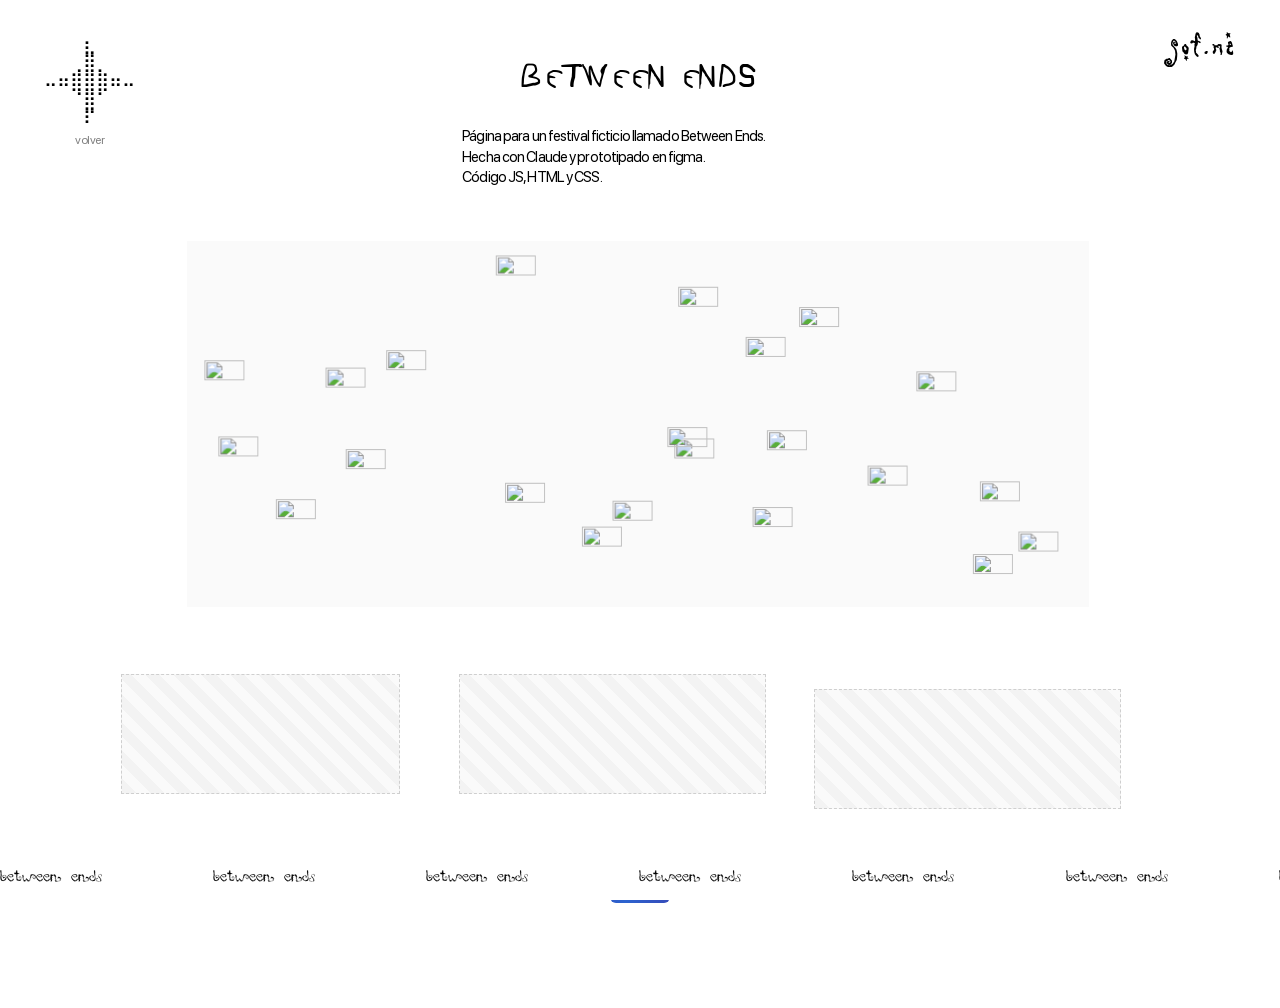
==== between-ends.html @ c3201888 "Add files via upload" ====
<!doctype html>
<html lang="es">
<head>
  <meta charset="utf-8">
  <meta name="viewport" content="width=device-width, initial-scale=1">
  <title>between ends — sof.me</title>
  <meta name="description" content="Between Ends: página para un festival ficticio, hecha con Claude y prototipada en Figma.">
  <link rel="preload" href="fonts/BlinkMacSystemFont.ttf" as="font" type="font/ttf" crossorigin>
  <link rel="icon" href="assets/espada-cursor.png" type="image/png">
  <link rel="stylesheet" href="styles.css">
</head>
<body>
  <div class="sword" aria-hidden="true"><img src="assets/espada.png" alt=""></div>

  <main>
      <!-- botón volver: estrella braille que se deshace en puntitos -->
      <a class="back-star" href="index.html" aria-label="Volver atrás"><pre class="back-star__art" aria-hidden="true">⠀⠀⠀⣆⠀⠀⠀
⠀⠀⢀⣿⡀⠀⠀
⠤⠶⣿⣿⣿⠶⠤
⠀⠀⠈⣿⠁⠀⠀
⠀⠀⠀⠏⠀⠀⠀</pre><span class="back-star__label">volver</span></a>
    <section class="page project be">
      <a class="home-link" href="index.html" aria-label="sof.me, volver al inicio">sof.me</a>

      <header class="project__head">
        <h1 class="project__title">BETWEEN ENDS</h1>
        <p class="project__desc">Página para un festival ficticio llamado Between Ends.<br>Hecha con Claude y prototipado en figma.<br>Código JS, HTML y CSS.</p>
      </header>

      <!-- portadas que rebotan (la misma animación de tu sitio between ends) -->
      <div class="be__covers" aria-label="Portadas de discos del line-up moviéndose">
        <img src="img/covers/img1.png" alt="" width="170" height="170" loading="lazy">
        <img src="img/covers/img2.png" alt="" width="170" height="170" loading="lazy">
        <img src="img/covers/img3.png" alt="" width="170" height="170" loading="lazy">
        <img src="img/covers/img4.png" alt="" width="170" height="170" loading="lazy">
        <img src="img/covers/img5.png" alt="" width="170" height="170" loading="lazy">
        <img src="img/covers/img6.png" alt="" width="170" height="170" loading="lazy">
        <img src="img/covers/img7.png" alt="" width="170" height="170" loading="lazy">
        <img src="img/covers/img8.png" alt="" width="170" height="170" loading="lazy">
        <img src="img/covers/img9.png" alt="" width="170" height="170" loading="lazy">
        <img src="img/covers/img10.png" alt="" width="170" height="170" loading="lazy">
        <img src="img/covers/img11.png" alt="" width="170" height="170" loading="lazy">
        <img src="img/covers/img12.png" alt="" width="170" height="170" loading="lazy">
        <img src="img/covers/img13.png" alt="" width="170" height="170" loading="lazy">
        <img src="img/covers/img14.png" alt="" width="170" height="170" loading="lazy">
        <img src="img/covers/img15.png" alt="" width="170" height="170" loading="lazy">
        <img src="img/covers/img16.png" alt="" width="170" height="170" loading="lazy">
        <img src="img/covers/img17.png" alt="" width="170" height="170" loading="lazy">
        <img src="img/covers/img18.png" alt="" width="170" height="170" loading="lazy">
        <img src="img/covers/img19.png" alt="" width="170" height="170" loading="lazy">
        <img src="img/covers/img20.png" alt="" width="170" height="170" loading="lazy">
        <img src="img/covers/img21.png" alt="" width="170" height="170" loading="lazy">
        <img src="img/covers/img22.png" alt="" width="170" height="170" loading="lazy">
      </div>

      <div class="be__screens">
        <figure class="be__home"><img src="img/be-home.png" alt="Home de Between Ends con collage de portadas"></figure>
        <figure class="be__lineup"><img src="img/be-lineup.png" alt="Line-up del 08 de noviembre por escenario"></figure>
        <figure class="be__playlist"><img src="img/be-playlist.png" alt="Playlist y footer del sitio Between Ends"></figure>
      </div>

      <a class="be__btn" href="https://sofi3matus.github.io/between-ends/" target="_blank" rel="noopener">VER MÁS</a>

      <div class="marquee" aria-hidden="true"><div class="marquee__track" data-text="between ends"></div></div>
    </section>
  </main>

  <script src="script.js"></script>
</body>
</html>
---- styles.css ----
/* =========================================================
   sof.me — concepto visual
   Desktop = frames de Figma de 1728px de ancho.
   Todas las medidas de desktop usan --u (1 px de Figma),
   así el diseño escala igual en cualquier pantalla grande.
   Tablet (≤1024px) y celular (≤640px) al final.
   ========================================================= */

/* ---------- tipografías (carpeta /fonts) ---------- */
@font-face { font-family: "Blink";       src: url("fonts/BlinkMacSystemFont.ttf") format("truetype"); font-display: swap; }
@font-face { font-family: "JRUG Punk";   src: url("fonts/JRUG%20PUNK.ttf") format("truetype");        font-display: swap; }
@font-face { font-family: "Poti";        src: url("fonts/poti.ttf") format("truetype");               font-display: swap; }
@font-face { font-family: "Mieszkanie";  src: url("fonts/mieszkanie9.otf") format("opentype");        font-display: swap; }
@font-face { font-family: "Proggy";      src: url("fonts/ProggyClean.ttf") format("truetype");        font-display: swap; }

:root {
  --bg: #ffffff;
  --ink: #000000;
  --grey: #c8c8c8;
  --grey-text: #9a9a9a;

  --sans: "Blink", -apple-system, BlinkMacSystemFont, "Helvetica Neue", Arial, sans-serif;
  --punk: "JRUG Punk", "Blink", sans-serif;     /* títulos de proyecto + "escucha mientras…" */
  --poti: "Poti", cursive;                      /* logo sof.me + "hablemos :)" */
  --mies: "Mieszkanie", cursive;                /* franjas animadas de cada proyecto */

  /* 1 px de Figma */
  --u: calc(min(100vw, 1728px) / 1728);
}

*, *::before, *::after { box-sizing: border-box; }

html { scroll-behavior: smooth; overflow-x: clip; }

body {
  margin: 0;
  background: var(--bg);
  color: var(--ink);
  font-family: var(--sans);
  font-size: max(13px, calc(18 * var(--u)));
  line-height: 1.35;
  letter-spacing: -0.045em;
  -webkit-font-smoothing: antialiased;
}

a { color: inherit; text-decoration: none; }
img, video { display: block; width: 100%; height: auto; }
figure { margin: 0; position: relative; }
p { margin: 0; }
p, figcaption, .project__desc { text-wrap: pretty; }   /* evita una palabra sola en la última línea */
figcaption { text-wrap: balance; }   /* textos cortos: líneas parejas, nunca una palabra sola */

.page {
  position: relative;
  max-width: 1728px;
  margin: 0 auto;
  overflow-x: clip;               /* "clip" no rompe el position: sticky de las franjas */
}

/* =========================================================
   CURSOR ESPADA
   ========================================================= */
@media (hover: hover) and (pointer: fine) {
  html, a, button { cursor: url("assets/espada-cursor.png") 4 4, auto; }
  html.has-sword, html.has-sword * { cursor: none !important; }
}
.sword {
  position: fixed; top: 0; left: 0;
  width: 0; height: 0;
  pointer-events: none;
  z-index: 9999;
  opacity: 0;
  transition: opacity .2s;
  will-change: transform;
}
html.has-sword .sword { opacity: 1; }
/* la hoja: imagen + un brillo metálico que la recorre (enmascarado con la misma espada) */
.sword__blade {
  position: absolute;
  width: 32px;
  left: -16px; bottom: 0;
  transform-origin: 50% 100%;     /* la punta está abajo al centro de la imagen */
  transform: rotate(135deg);
}
.sword__blade img {
  display: block;
  width: 100%; max-width: none;
  filter: drop-shadow(1px 2px 0 rgba(0, 0, 0, .14));
}
.sword__shine {
  position: absolute;
  inset: 0;
  width: 100%;
  filter: brightness(3.2) saturate(0);   /* la misma espada, casi blanca */
  clip-path: inset(100% 0 -15% 0);        /* sólo se ve una franja que recorre la hoja */
  opacity: 0;
  pointer-events: none;
}
/* sobre un link: la espada se agranda un poco y un destello recorre la hoja (punta → empuñadura) */
.sword.is-hover .sword__shine { opacity: .9; animation: sword-shine 1.4s cubic-bezier(.5, 0, .3, 1) infinite; }
@keyframes sword-shine {
  0%   { clip-path: inset(100% 0 -15% 0); }
  55%  { clip-path: inset(-15% 0 100% 0); }
  100% { clip-path: inset(-15% 0 100% 0); }
}

/* estela de puntitos braille que deja la espada */
.sword-trail {
  position: fixed;
  pointer-events: none;
  z-index: 9998;
  font-family: var(--sans);
  font-size: 11px;
  line-height: 1;
  color: var(--ink);
  animation: sword-trail .7s ease-out forwards;
}
@keyframes sword-trail {
  0%   { opacity: .55; transform: translate(-50%, -50%); }
  100% { opacity: 0;   transform: translate(-50%, calc(-50% + 10px)); }
}

.sparkle {
  position: fixed;
  pointer-events: none;
  z-index: 9998;
  line-height: 1;
  font-family: var(--sans);
  color: var(--ink);
  animation: sparkle .8s ease-out forwards;
}
@keyframes sparkle {
  0%   { opacity: 1; transform: translate(-50%, -50%) scale(1) rotate(0); }
  100% { opacity: 0; transform: translate(calc(-50% + var(--dx)), calc(-50% + var(--dy))) scale(.2) rotate(var(--rot)); }
}

/* =========================================================
   PIEZAS COMPARTIDAS
   ========================================================= */
.topbar {
  position: absolute;
  inset: 0 0 auto 0;
  z-index: 5;
  display: flex;
  justify-content: space-between;
  align-items: flex-start;
  padding: calc(40 * var(--u)) calc(58 * var(--u)) 0 calc(50 * var(--u));
}
.topbar__nav {
  display: flex;
  gap: calc(20 * var(--u));
  padding-top: calc(28 * var(--u));
  font-size: max(12px, calc(18 * var(--u)));
  letter-spacing: -0.06em;
}
.topbar__nav a { position: relative; }
.topbar__nav a::after {
  content: "";
  position: absolute; left: 0; right: 100%; bottom: -2px;
  height: 1px; background: currentColor;
  transition: right .3s ease;
}
.topbar__nav a { transition: color .2s; }
.topbar__nav a:hover { color: rgba(0, 0, 0, .5); }   /* #000000 50% del UI kit */
.topbar__nav a:hover::after { right: 0; }

.logo {
  padding: .18em .12em .28em .3em;   /* los adornos de poti salen de la caja: así no se cortan */
  margin: -.18em -.12em -.28em -.3em;
  font-family: var(--poti);
  font-size: max(34px, calc(66 * var(--u)));
  line-height: 1;
  letter-spacing: 0.08em;
  display: inline-block;
  transition: transform .35s cubic-bezier(.3, 1.8, .5, 1);
}
.logo { transition: transform .35s cubic-bezier(.3, 1.8, .5, 1), color .2s; }
.logo:hover { transform: rotate(-8deg) scale(1.08); color: rgba(0, 0, 0, .5); }

.signature {
  display: flex;
  align-items: center;
  justify-content: center;
  gap: calc(40 * var(--u));
  color: var(--grey-text);
  font-size: max(12px, calc(18 * var(--u)));
  white-space: nowrap;
}
.signature__logo {
  font-family: var(--poti);
  font-size: max(30px, calc(64 * var(--u)));
  color: var(--grey);
  letter-spacing: .08em;
  line-height: 1;
}
.star {
  display: inline-block;
  color: var(--grey);
  font-family: var(--sans);
  font-size: max(22px, calc(40 * var(--u)));
  line-height: 1;
  letter-spacing: 0;
  animation: spin 6s linear infinite;
}

/* en las páginas de proyecto: el logo arriba a la derecha vuelve al inicio */
.home-link {
  position: absolute;
  top: calc(40 * var(--u));
  right: calc(58 * var(--u));
  z-index: 5;
  font-family: var(--poti);
  font-size: max(28px, calc(52 * var(--u)));
  line-height: 1;
  letter-spacing: .08em;
  transition: transform .35s cubic-bezier(.3, 1.8, .5, 1);
}
.home-link:hover { transform: rotate(-8deg) scale(1.08); color: rgba(0, 0, 0, .5); }
@keyframes spin { to { transform: rotate(360deg); } }

/* Franja animada al pie de cada página: queda pegada abajo
   de la pantalla mientras recorres esa sección (sticky). */
.marquee {
  position: sticky;
  bottom: 0;
  z-index: 20;
  overflow: hidden;
  background: var(--bg);
  padding: calc(14 * var(--u)) 0 calc(18 * var(--u));
  pointer-events: none;
}
.marquee__track {
  display: flex;
  width: max-content;
  animation: marquee 30s linear infinite;
}
.marquee__track span {
  padding-right: calc(150 * var(--u));
  font-family: var(--mies);
  font-size: max(15px, calc(22 * var(--u)));
  letter-spacing: 0;
  white-space: nowrap;
}
/* "hablemos :)" (sólo portada): mieszkanie9 a 24px y se puede clickear */
.hero .marquee__track span { font-family: var(--mies); font-size: max(16px, calc(24 * var(--u))); }
.marquee--link { display: block; pointer-events: auto; }
/* como sadti.xyz: de izquierda a derecha, lineal, sin acelerar.
   La duración la calcula script.js para que vaya a la misma velocidad en cualquier pantalla */
@keyframes marquee { from { transform: translateX(-50%); } to { transform: translateX(0); } }

.float { animation: float 5s ease-in-out infinite; }
.float--slow { animation-duration: 7s; animation-delay: -2s; }
@keyframes float {
  0%, 100% { translate: 0 0;  rotate: 0deg; }
  50%      { translate: 0 calc(-12 * var(--u)); rotate: 2deg; }
}

/* imagen que aún no existe → caja con nombre */
figure.is-missing {
  min-height: 120px;
  background: repeating-linear-gradient(45deg, #f3f3f3 0 10px, #fafafa 10px 20px);
  border: 1px dashed #cfcfcf;
}
figure.is-missing img, figure.is-missing video { display: none; }
figure.is-missing::after {
  content: attr(data-label);
  position: absolute; inset: 0;
  display: grid; place-items: center;
  padding: 8px;
  font-family: var(--poti);
  font-size: 20px;
  color: #aaa;
  text-align: center;
}

/* =========================================================
   PÁG 1 — INICIO   (frame 1728 × 1127)
   ========================================================= */
/* el contenido va posicionado; este bloque vacío reserva el alto del frame
   y deja la franja en el flujo para que pueda quedar "sticky" */
.hero::before,
.about::before { content: ""; display: block; height: calc(1127 * var(--u)); }
.about::before { height: calc(1508 * var(--u)); }

.hero__list {
  list-style: none;
  margin: 0; padding: 0;
  font-size: max(18px, calc(34 * var(--u)));
  letter-spacing: -0.06em;
}
.hero__list li { position: absolute; }
.hero__list li:nth-child(1) { left: calc(220 * var(--u)); top: calc(262 * var(--u)); }
.hero__list li:nth-child(2) { left: calc(577 * var(--u)); top: calc(329 * var(--u)); }
.hero__list li:nth-child(3) { left: calc(980 * var(--u)); top: calc(402 * var(--u)); }
.hero__list span { margin-right: .45em; letter-spacing: 0; }
.hero__list a {
  display: inline-block;
  transition: transform .35s cubic-bezier(.3, 1.8, .5, 1);
}
.hero__list a:hover { transform: translateX(8px) rotate(-3deg); }

.braille {
  position: absolute;
  margin: 0;
  font-family: var(--sans);
  font-size: max(11px, calc(24 * var(--u)));
  line-height: 1.12;
  letter-spacing: 0;
  white-space: pre;
  user-select: none;
  transition: transform .6s cubic-bezier(.3, 1.6, .5, 1);
}
.braille:hover { transform: scale(1.04) rotate(-2deg); }
.braille--left  { left: calc(52 * var(--u));   top: calc(562 * var(--u)); }
.braille--right { left: calc(1283 * var(--u)); top: calc(305 * var(--u)); }

.listen {
  position: absolute;
  left: calc(1185 * var(--u));
  top: calc(800 * var(--u));
  font-family: var(--punk);
  font-size: max(11px, calc(21 * var(--u)));
  letter-spacing: 0;
  white-space: nowrap;
  transform: rotate(-15deg);
  transform-origin: left center;
}
.listen:hover { animation: wiggle .5s ease-in-out infinite; }
@keyframes wiggle {
  0%, 100% { transform: rotate(-15deg); }
  50%      { transform: rotate(-11deg) scale(1.04); }
}

.hero .signature {
  position: absolute;
  left: 0; right: 0;
  top: calc(960 * var(--u));
}

/* =========================================================
   SOBRE MÍ   (frame 1728 × 1508)
   ========================================================= */
.about .topbar__nav a::after { right: 0; }

.about__img { position: absolute; }
.about__img--card    { left: calc(200 * var(--u));  top: calc(98 * var(--u));  width: calc(281 * var(--u)); rotate: -2deg; }
.about__img--keys    { left: calc(1182 * var(--u)); top: calc(129 * var(--u)); width: calc(204 * var(--u)); }
.about__img--street  { left: calc(125 * var(--u));  top: calc(712 * var(--u)); width: calc(342 * var(--u)); height: calc(455 * var(--u)); }
.about__img--street img { height: 100%; object-fit: cover; }
.about__img--collage { left: calc(1258 * var(--u)); top: calc(750 * var(--u)); width: calc(380 * var(--u)); }
.about__img--street,
.about__img--collage { transition: transform .45s cubic-bezier(.3, 1.8, .5, 1); }
.about__img--street:hover  { transform: rotate(-2deg) scale(1.03); }
.about__img--collage:hover { transform: rotate(2deg) scale(1.03); }

.about__text {
  position: absolute;
  left: 50%;
  translate: -50% 0;
  top: calc(693 * var(--u));
  width: calc(418 * var(--u));
  text-align: center;
  font-size: max(12px, calc(18 * var(--u)));
}
.about__text p + p { margin-top: .9em; }

.about .signature { position: absolute; left: 0; right: 0; top: calc(1400 * var(--u)); }

/* =========================================================
   PROYECTOS (cabecera común)
   ========================================================= */
.project { padding-top: calc(82 * var(--u)); }
.project__head { text-align: center; }
.project__title {
  margin: 0;
  font-family: var(--punk);
  font-weight: 400;
  font-size: max(26px, calc(44 * var(--u)));
  letter-spacing: 0;
  line-height: 1;
  display: inline-block;
}
.project__title:hover { animation: wiggle-title .45s ease-in-out; }
@keyframes wiggle-title { 25% { transform: rotate(-3deg); } 75% { transform: rotate(3deg); } }

.project__desc {
  text-align: left;
  margin: calc(44 * var(--u)) auto 0;
  font-size: max(13px, calc(20 * var(--u)));
  line-height: 1.4;
  letter-spacing: -0.06em;
}

/* =========================================================
   EWU GINGER
   ========================================================= */
.ewu .project__desc { width: calc(770 * var(--u)); }

.ewu__row {
  display: grid;
  grid-template-columns: 572fr 1156fr;
  margin-top: calc(60 * var(--u));
}
.ewu__row figure { overflow: hidden; height: calc(868 * var(--u)); }
.ewu__row img { height: 100%; object-fit: cover; transition: transform .8s cubic-bezier(.2, .9, .3, 1); }
.ewu__row figure:hover img { transform: scale(1.04); }

.ewu__grid {
  position: relative;
  height: calc(1860 * var(--u));
  margin-top: calc(20 * var(--u));
}
.ewu__col { display: contents; }
.ewu__grid figure { position: absolute; }
.ewu__ig          { left: 0;                       top: 0;                      width: calc(652 * var(--u)); }
.ewu__elementos   { left: calc(782 * var(--u));    top: calc(140 * var(--u));   width: calc(848 * var(--u)); }
.ewu__publicacion { left: calc(805 * var(--u));    top: calc(1052 * var(--u));  width: calc(800 * var(--u)); }
.ewu__patrones    { left: calc(49 * var(--u));     top: calc(1427 * var(--u));  width: calc(693 * var(--u)); }
/* la publicación se alterna con la segunda, 1 segundo cada una (como el gif del Figma) */
.ewu__publicacion .pub-alt {
  position: absolute;
  inset: 0;
  width: 100%;
  height: 100%;
  object-fit: cover;
  animation: pub-swap 2s steps(1, end) infinite;
}
@keyframes pub-swap { 0% { opacity: 0; } 50% { opacity: 1; } }

.ewu__elementos img { transition: transform .5s cubic-bezier(.3, 1.8, .5, 1); }
.ewu__elementos:hover img { transform: rotate(-2deg) scale(1.02); }

/* =========================================================
   BETWEEN ENDS
   ========================================================= */
.be .project__desc { width: calc(480 * var(--u)); margin-left: calc(624 * var(--u)); }

.be__covers {
  width: calc(1218 * var(--u));
  height: calc(494 * var(--u));
  margin: calc(72 * var(--u)) 0 0 calc(252 * var(--u));
  background: #fafafa;
  overflow: hidden;
}
.be__covers { position: relative; }
.be__covers img {
  position: absolute;
  left: 0; top: 0;
  width: max(36px, calc(54 * var(--u)));
  height: auto;
  aspect-ratio: 1 / 1;
  object-fit: cover;
  will-change: transform;
}

.be__screens {
  display: flex;
  align-items: flex-start;
  margin: calc(90 * var(--u)) 0 0 calc(163 * var(--u));
}
.be__home     { width: calc(377 * var(--u)); }
.be__lineup   { width: calc(415 * var(--u)); margin-left: calc(79 * var(--u)); }
.be__playlist { width: calc(415 * var(--u)); margin-left: calc(65 * var(--u)); margin-top: calc(20 * var(--u)); }
.be__screens figure { transition: transform .45s cubic-bezier(.3, 1.8, .5, 1); }
.be__screens figure:hover { transform: translateY(-8px) rotate(-1deg); }

.be__btn {
  display: block;
  width: max-content;
  margin: calc(70 * var(--u)) auto calc(80 * var(--u));
  padding: calc(16 * var(--u)) calc(12 * var(--u));
  border-radius: 6px;
  /* brillo celeste arriba + degradado cónico azul → morado (como el line-up) */
  background:
    radial-gradient(120% 90% at 50% 0%, rgba(110, 175, 255, .75) 0%, rgba(110, 175, 255, 0) 60%),
    conic-gradient(from 200deg at 50% 0%, #2c63cf 0deg, #3b3fae 90deg, #4a1a80 180deg, #3b3fae 270deg, #2c63cf 360deg);
  color: #fff;
  font-family: "Proggy", monospace;
  font-size: max(14px, calc(18 * var(--u)));
  letter-spacing: 0;
  transition: transform .3s cubic-bezier(.3, 1.8, .5, 1), box-shadow .3s;
}
.be__btn:hover {
  transform: scale(1.08) rotate(-3deg);
  box-shadow: 0 6px 18px rgba(74, 26, 128, .35);
  /* variante hover del UI kit: más morada */
  background:
    radial-gradient(120% 90% at 50% 0%, rgba(170, 120, 255, .6) 0%, rgba(170, 120, 255, 0) 60%),
    conic-gradient(from 200deg at 50% 0%, #4a1a80 0deg, #3b2a9e 120deg, #2a0f5c 200deg, #3b2a9e 280deg, #4a1a80 360deg);
}

/* =========================================================
   FAMILIARIO
   ========================================================= */
.fam .project__desc { width: calc(505 * var(--u)); }

/* versión actualizada del Figma: tablero más chico y bocetos juntos en fila */
.fam__panel { width: calc(822 * var(--u)); margin: calc(110 * var(--u)) auto 0; }

/* las dos fotos del tablero en exhibición, lado a lado (Figma 1728 × 2992) */
.fam__fotos {
  display: flex;
  justify-content: center;
  gap: calc(80 * var(--u));
  margin-top: calc(111 * var(--u));
}
/* más chicas que en el frame: así las fotos del museo se ven nítidas */
.fam__fotos figure { width: calc(460 * var(--u)); overflow: hidden; }
.fam__fotos img { transition: transform .8s cubic-bezier(.2, .9, .3, 1); }
.fam__fotos figure:hover img { transform: scale(1.03); }


.fam .project__desc--end { width: calc(647 * var(--u)); margin: calc(142 * var(--u)) auto calc(120 * var(--u)); }

/* =========================================================
   BOTÓN VOLVER — estrella braille (como los dibujos de la portada)
   ========================================================= */
.back-star {
  position: fixed;                           /* queda fijo arriba a la izquierda mientras haces scroll */
  left: calc(46 * var(--u));
  top: calc(36 * var(--u));
  z-index: 60;
  display: flex;
  flex-direction: column;
  align-items: center;
  gap: 4px;
  padding: 8px 10px 6px;
  border-radius: 14px;
  background: rgba(255, 255, 255, .88);      /* se lee aunque pase sobre una foto */
  color: var(--ink);
}
.back-star--below-nav { top: calc(112 * var(--u)); }   /* en sobre mí, bajo el menú */
.back-star__art {
  margin: 0;
  font-family: var(--sans);
  font-size: max(15px, calc(24 * var(--u)));
  line-height: 1.05;
  letter-spacing: 0;
  white-space: pre;
  transition: transform .5s cubic-bezier(.3, 1.8, .5, 1);
}
.back-star__label {
  font-size: max(12px, calc(16 * var(--u)));
  letter-spacing: -0.04em;
  color: rgba(0, 0, 0, .5);
  transition: color .2s;
}
.back-star:hover .back-star__art { transform: rotate(-12deg) scale(1.08); }
.back-star:hover .back-star__label { color: var(--ink); }
.back-star.is-leaving .back-star__art { transform: rotate(30deg) scale(.7); }

/* =========================================================
   HOVERS DEL UI KIT
   ========================================================= */
/* logo fijo en la portada */
.hero .logo {
  position: fixed;
  top: calc(40 * var(--u));
  right: calc(58 * var(--u));
  z-index: 70;
}

/* vista previa del proyecto al pasar por la lista */
.hero__list a { position: relative; }
.hero__list li:hover { z-index: 30; }   /* la vista previa queda sobre los otros proyectos */
.hero__list a:hover { color: rgba(0, 0, 0, .5); }
.hero__preview {
  position: absolute;
  left: 100%;
  top: 50%;
  width: calc(240 * var(--u));
  min-width: 140px;
  height: auto;
  margin-left: calc(24 * var(--u));
  background: var(--bg);
  pointer-events: none;
  opacity: 0;
  transform: translateY(-50%) rotate(-6deg) scale(.6);
  transform-origin: left center;
  transition: opacity .25s, transform .45s cubic-bezier(.3, 1.8, .5, 1);
  z-index: 10;
}
.hero__list a:hover .hero__preview {
  opacity: 1;
  transform: translateY(-50%) rotate(3deg) scale(1);
}

/* sobre mí: texto bajo cada imagen al pasar el mouse */
.about__img figcaption {
  position: absolute;
  left: 0;
  top: calc(100% + 10px);
  width: max-content;
  max-width: max(220px, calc(380 * var(--u)));
  font-size: max(12px, calc(18 * var(--u)));
  line-height: 1.3;
  letter-spacing: -0.05em;
  opacity: 0;
  translate: 0 -6px;
  transition: opacity .25s, translate .35s cubic-bezier(.3, 1.8, .5, 1);
  pointer-events: none;
}
.about__img:hover figcaption { opacity: 1; translate: 0 0; }
.about__img--card figcaption { top: 72%; }        /* la tarjeta tiene mucho blanco abajo */
.about__img--keys figcaption { top: 82%; }
@media (hover: none) {                             /* en celular se ven siempre */
  .about__img figcaption { position: static; opacity: 1; translate: none; margin-top: 8px; width: auto; max-width: none; }
  .about__img--keys figcaption { margin-top: -18%; }   /* la foto del llavero trae blanco abajo */
  .hero__preview { display: none; }
}

/* =========================================================
   DETALLE ASCII: cortina braille al entrar y salir de cada página
   ========================================================= */
.braille-veil {
  position: fixed;
  inset: 0;
  z-index: 9990;
  margin: 0;
  padding: 0;
  overflow: hidden;
  background: transparent;
  color: var(--ink);
  font-family: var(--sans);
  font-size: 13px;
  line-height: 15px;
  letter-spacing: 0;
  white-space: pre;
  pointer-events: none;
  display: none;
}
.braille-veil.is-on { display: block; }

/* =========================================================
   FAMILIARIO: JUEGO "ARMA TU FAMILIA"
   ========================================================= */
.fam-juego {
  width: calc(1141 * var(--u));
  margin: calc(130 * var(--u)) auto 0;
  text-align: center;
}
.fam-juego__defs { position: absolute; width: 0; height: 0; overflow: hidden; }
.fam-juego__titulo {
  margin: 0;
  font-family: var(--punk);
  font-weight: 400;
  font-size: max(22px, calc(34 * var(--u)));
  letter-spacing: 0;
}
.fam-juego__intro {
  max-width: max(280px, calc(560 * var(--u)));
  margin: calc(24 * var(--u)) auto 0;
  font-size: max(13px, calc(18 * var(--u)));
}
.fam-juego__area {
  display: grid;
  grid-template-columns: calc(300 * var(--u)) 1fr;
  gap: calc(40 * var(--u));
  margin-top: calc(50 * var(--u));
  text-align: left;
}

/* panel de elección */
.fam-juego__paso {
  margin: 0 0 10px;
  font-size: max(11px, calc(14 * var(--u)));
  letter-spacing: 0;
  text-transform: uppercase;
  color: rgba(0, 0, 0, .5);
}
.fam-juego__figuras {
  display: grid;
  grid-template-columns: repeat(4, 1fr);
  gap: 6px 4px;
  margin-bottom: calc(30 * var(--u));
}
.fam-juego__figuras button,
.fam-juego__patrones button,
.fam-juego__acciones button {
  font: inherit;
  color: inherit;
  background: none;
  border: 0;
  padding: 0;
}
.fam-juego__figuras button {
  display: flex;
  flex-direction: column;
  align-items: center;
  gap: 4px;
  padding: 6px 2px;
  border-radius: 10px;
  font-size: max(9px, calc(11 * var(--u)));
  text-transform: uppercase;
  letter-spacing: 0;
  transition: background .2s, transform .35s cubic-bezier(.3, 1.8, .5, 1);
}
.fam-juego__figuras svg { width: max(22px, calc(34 * var(--u))); height: auto; overflow: visible; }
/* íconos de Illustrator: misma altura que el dibujo SVG (la mascota es más bajita) */
.fam-juego__figuras img { height: max(31px, calc(48 * var(--u))); width: auto; }
.fam-juego__figuras img[src*="mascota"] { height: max(24px, calc(37.7 * var(--u))); margin-top: auto; }
.fam-juego__figuras button:hover { transform: rotate(-6deg) scale(1.08); }
.fam-juego__figuras button[aria-checked="true"] { background: rgba(0, 0, 0, .07); }

.fam-juego__patrones {
  display: grid;
  grid-template-columns: repeat(6, 1fr);
  gap: 6px;
}
.fam-juego__patrones button {
  aspect-ratio: 1;
  border-radius: 6px;
  background-size: cover;
  outline: 2px solid transparent;
  outline-offset: 2px;
  transition: transform .3s cubic-bezier(.3, 1.8, .5, 1), outline-color .2s;
}
.fam-juego__patrones button:hover { transform: scale(1.1) rotate(4deg); }
.fam-juego__patrones button[aria-checked="true"] { outline-color: var(--ink); }

.fam-juego__acciones {
  display: flex;
  gap: 16px;
  margin-top: calc(30 * var(--u));
  font-size: max(12px, calc(15 * var(--u)));
}
.fam-juego__acciones button { text-decoration: underline; text-underline-offset: 3px; transition: color .2s; }
.fam-juego__acciones button:hover { color: rgba(0, 0, 0, .5); }

/* tablero: blanco con puntitos y degradé amarillo en las esquinas, como el afiche */
.fam-juego__tablero {
  position: relative;
  height: calc(620 * var(--u));
  min-height: 360px;
  border-radius: 4px;
  overflow: hidden;
  touch-action: none;
  background:
    radial-gradient(rgba(0, 0, 0, .28) 1.1px, transparent 1.4px) 0 0 / 28px 28px,
    radial-gradient(70% 55% at 0% 0%, rgba(250, 234, 40, .75), rgba(250, 234, 40, 0) 70%),
    radial-gradient(70% 55% at 100% 100%, rgba(250, 234, 40, .75), rgba(250, 234, 40, 0) 70%),
    #fff;
  box-shadow: inset 0 0 0 1px rgba(0, 0, 0, .08);
}
.fam-juego__tablero:focus-visible { outline: 2px solid var(--ink); outline-offset: 3px; }

.fam-juego__tablero { --fig: 52px; }

/* huecos grises: la familia convencional que nadie llenó */
.fam-hueco,
.fam-fig {
  position: absolute;
  width: var(--fig);
  translate: -50% -50%;
}
.fam-hueco { pointer-events: none; }
.fam-hueco svg,
.fam-fig svg { display: block; width: 100%; height: auto; overflow: visible; pointer-events: none; }
/* tus figuras de Illustrator: misma escala para todas, dentro de una caja de 128×182 */
.fam-fig { aspect-ratio: 128 / 182; }
.fam-fig img { position: absolute; left: 50%; translate: -50% 0; height: auto; pointer-events: none; -webkit-user-drag: none; }

.fam-fig {
  touch-action: none;
  user-select: none;
  animation: fam-pop .45s cubic-bezier(.3, 1.8, .5, 1);
  transition: scale .2s, filter .2s, left .25s cubic-bezier(.3, 1.6, .5, 1), top .25s cubic-bezier(.3, 1.6, .5, 1);
}
.fam-fig:hover { scale: 1.06; }
.fam-fig.is-dragging { scale: 1.14; filter: drop-shadow(0 8px 10px rgba(0, 0, 0, .22)); z-index: 5; transition: scale .2s, filter .2s; }
@keyframes fam-pop {
  0%   { scale: .2; rotate: -20deg; opacity: 0; }
  100% { scale: 1;  rotate: 0deg;   opacity: 1; }
}

/* =========================================================
   TABLET  (≤ 1024px) — el layout de desktop escala con --u;
   sólo ajustamos lo que queda muy chico.
   ========================================================= */
@media (max-width: 1024px) {
  .ewu .project__desc,
  .be .project__desc,
  .fam .project__desc { width: min(560px, 80vw); }
  .be .project__desc { margin-left: auto; }
  .about__text { width: calc(500 * var(--u)); }
  .about__img--card { left: calc(270 * var(--u)); }   /* deja espacio al volver */
}

/* tablets chicas (641–900px): más aire arriba para el volver,
   y "escucha…" se ancla a la derecha para no tocar el braille */
@media (min-width: 641px) and (max-width: 900px) {
  .project { padding-top: 130px; }
  .listen { left: auto; right: calc(70 * var(--u)); top: calc(760 * var(--u)); transform: rotate(-8deg); transform-origin: right center; }
  @keyframes wiggle { 0%, 100% { transform: rotate(-8deg); } 50% { transform: rotate(-5deg) scale(1.04); } }
  .about__img--card { left: calc(310 * var(--u)); }
}

/* =========================================================
   CELULAR  (≤ 640px) — todo pasa a una columna
   ========================================================= */
@media (max-width: 640px) {
  body { font-size: 15px; }

  .topbar { position: relative; padding: 16px; align-items: center; }
  .topbar__nav { padding-top: 0; gap: 14px; font-size: 12px; }
  .logo { font-size: 36px; }
  .hero .logo { top: 14px; right: 16px; }

  /* --- inicio: frame "home" mobile de Figma (440 × 2392) ---
     --m = 1 px del frame mobile, así escala igual en cualquier celular */
  :root { --m: calc(100vw / 440); }

  .about::before { display: none; }
  .hero::before { display: block; height: calc(1640 * var(--m)); }   /* más compacto: menos espacio vacío */

  .hero .topbar {
    position: absolute;
    padding: calc(52 * var(--m)) calc(27 * var(--m)) 0 calc(30 * var(--m));
    align-items: flex-start;
  }
  .hero .topbar__nav { padding-top: calc(8 * var(--m)); gap: calc(20 * var(--m)); font-size: max(12px, calc(17 * var(--m))); }
  .hero .logo { top: calc(46 * var(--m)); right: calc(27 * var(--m)); font-size: calc(48 * var(--m)); }

  /* todo centrado en la pantalla */
  .listen {
    left: 50%;
    top: calc(250 * var(--m));
    font-size: calc(19 * var(--m));
    transform: translateX(-50%);
    transform-origin: center;
  }
  @keyframes wiggle { 0%, 100% { transform: translateX(-50%) rotate(0); } 50% { transform: translateX(-50%) rotate(-3deg) scale(1.03); } }

  /* un solo dibujo braille, al centro y más grande */
  .braille--right { display: none; }
  .braille--left {
    left: 50%;
    top: calc(380 * var(--m));
    font-size: calc(21 * var(--m));
    line-height: 1.07;
    translate: -50% 0;
  }

  .hero__list { font-size: calc(42 * var(--m)); }
  .hero__list li { left: 50% !important; translate: -50% 0; white-space: nowrap; }
  .hero__list li:nth-child(1) { top: calc(820 * var(--m)); }
  .hero__list li:nth-child(2) { top: calc(1010 * var(--m)); }
  .hero__list li:nth-child(3) { top: calc(1200 * var(--m)); }

  .hero .signature {
    position: absolute;
    left: 0; right: 0;
    justify-content: center;
    top: calc(1500 * var(--m));
    gap: calc(22 * var(--m));
    font-size: calc(15 * var(--m));
  }
  .hero .signature__logo { font-size: calc(46 * var(--m)); }
  .hero .star { font-size: calc(24 * var(--m)); }
  .hero .marquee__track span { font-size: max(15px, calc(19 * var(--m))); padding-right: calc(40 * var(--m)); }

  .about .signature { position: static; margin: 56px 0 24px; gap: 16px; }

  /* --- sobre mí --- */
  .about { display: flex; flex-direction: column; }
  .about__img,
  .about__text { position: relative; left: auto; top: auto; translate: none; }
  .about__img--card    { width: 56%; margin: 10px 0 0 8px; }
  .about__img--keys    { width: 34%; align-self: flex-end; margin: -40% 16px 0 0; }
  .about__img--street  { width: 70%; height: auto; aspect-ratio: 342 / 455; margin: 30px 0 0 16px; }
  .about .topbar       { order: -2; }
  .about__text         { order: -1; width: calc(300 * var(--m)); margin: calc(150 * var(--m)) auto calc(40 * var(--m)); font-size: max(14px, calc(15 * var(--m))); }
  .about__img--collage { width: 72%; align-self: flex-end; margin: 32px 16px 0 0; }

  /* --- proyectos --- */
  .project { padding-top: 70px; }
  .project__title { font-size: 30px; }
  .project__desc,
  .ewu .project__desc,
  .be .project__desc,
  .fam .project__desc,
  .fam .project__desc--end { width: auto; margin: 24px 16px 0; font-size: 15px; }
  .project__head .project__desc { margin: calc(34 * var(--m)) calc(37 * var(--m)) 0 calc(48 * var(--m)); font-size: max(14px, calc(15 * var(--m))); }
  .fam .project__desc--end { margin-bottom: 50px; }

  .ewu__row { grid-template-columns: 1fr; margin-top: 32px; }
  .ewu__row figure { height: auto; }
  .ewu__grid { height: auto; display: flex; flex-direction: column; gap: 28px; margin-top: 28px; padding-bottom: 40px; }
  .ewu__col { display: flex; flex-direction: column; gap: 28px; }
  .ewu__grid figure { position: relative; left: auto; top: auto; width: auto; }
  .ewu__ig { width: 78% !important; }
  .ewu__elementos, .ewu__publicacion, .ewu__patrones { margin: 0 16px; }

  .be__covers { width: auto; height: 260px; margin: 32px 16px 0; }
  .be__screens { flex-direction: column; align-items: center; gap: 28px; margin: 32px 0 0; }
  .be__home, .be__lineup, .be__playlist { width: 78%; margin: 0; }
  .be__btn { margin: 36px auto 44px; padding: 12px 14px; font-size: 13px; }

  .fam__panel { width: 86%; margin: 32px auto 0; }
  .fam-juego { width: auto; margin: 56px 16px 0; }
  .fam-juego__area { grid-template-columns: 1fr; gap: 20px; margin-top: 24px; }
  .fam-juego__figuras { grid-template-columns: repeat(7, 1fr); margin-bottom: 18px; }
  .fam-juego__figuras svg { width: 26px; }
  .fam-juego__acciones { margin-top: 18px; }
  .fam-juego__tablero { height: 440px; }
  .fam-juego__tablero { --fig: 42px; }
  .fam__fotos { flex-direction: column; align-items: center; gap: 16px; padding: 0 16px; margin-top: 28px; }
  .fam__fotos figure { width: 82%; }

  .marquee { padding: 10px 0 12px; }
  .marquee__track span { font-size: 16px; padding-right: 60px; }

  .home-link { top: 16px; right: 16px; font-size: 30px; }

  /* volver arriba a la izquierda, sin tapar títulos ni fotos */
  .back-star { top: 12px; left: 10px; padding: 4px 6px 2px; }
  .back-star__art { font-size: 10px; }
  .back-star__label { font-size: 11px; }
  .back-star--below-nav { top: 52px; }
  .project { padding-top: 110px; }
  .about__img--card { margin-top: 10px; }
  .about__text { text-align: center; }
  /* en pantallas angostas el texto de cada foto va siempre visible, bajo la foto */
  .about__img figcaption { position: static; opacity: 1; translate: none; margin-top: 8px; width: auto; max-width: none; }
  .about__img--keys figcaption { margin-top: -18%; }
}

/* menos movimiento */
@media (prefers-reduced-motion: reduce) {
  *, *::before, *::after {
    animation: none !important;
    transition: none !important;
    scroll-behavior: auto !important;
  }
}
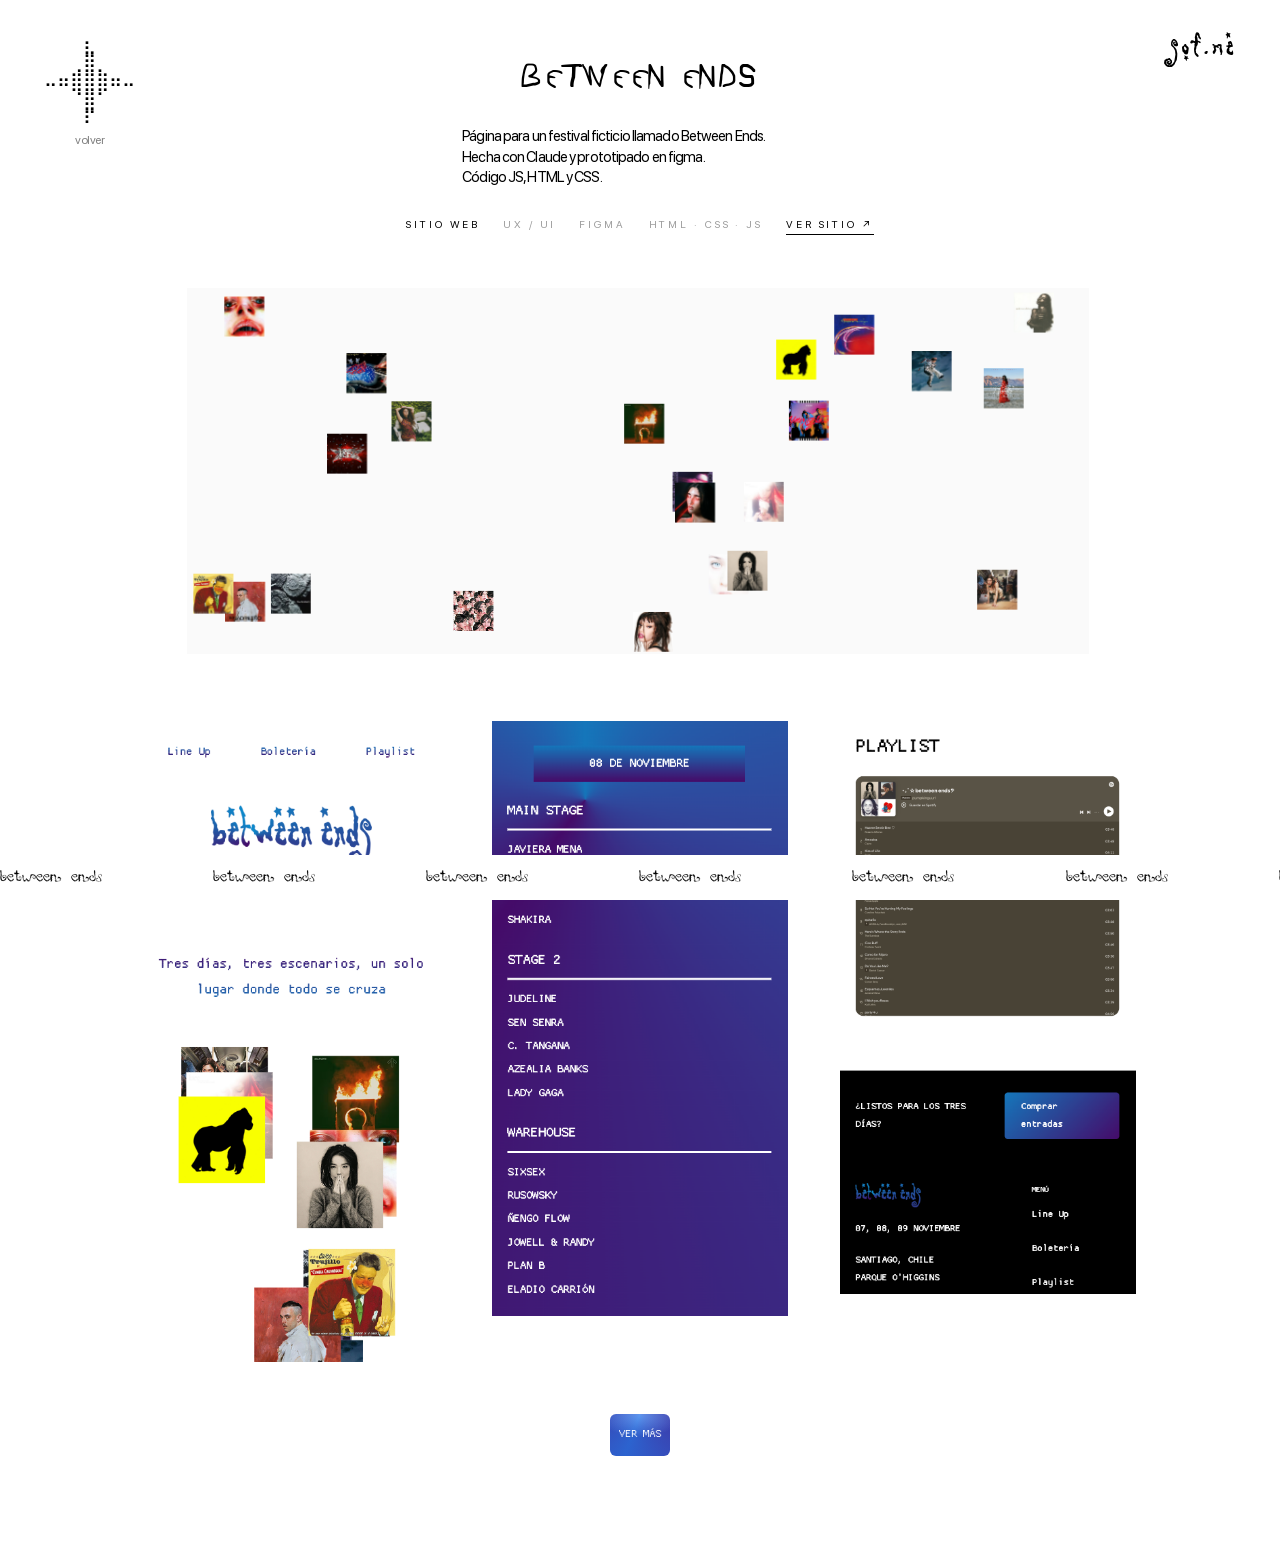
==== commit 2378797e: "Add files via upload" ====
--- a/between-ends.html
+++ b/between-ends.html
@@ -25,6 +25,7 @@
       <header class="project__head">
         <h1 class="project__title">BETWEEN ENDS</h1>
         <p class="project__desc">Página para un festival ficticio llamado Between Ends.<br>Hecha con Claude y prototipado en figma.<br>Código JS, HTML y CSS.</p>
+        <p class="project__ficha"><span class="project__tipo">sitio web</span><span>ux / ui</span><span>figma</span><span>html · css · js</span><a href="https://sofi3matus.github.io/between-ends/" target="_blank" rel="noopener">ver sitio ↗</a></p>
       </header>
 
       <!-- portadas que rebotan (la misma animación de tu sitio between ends) -->
--- a/styles.css
+++ b/styles.css
@@ -283,21 +283,42 @@
 .about::before { height: calc(1508 * var(--u)); }
 
 .hero__list {
+  position: absolute;
+  left: calc(160 * var(--u));
+  top: calc(250 * var(--u));
+  width: calc(500 * var(--u));          /* columna izquierda: el centro queda libre para la imagen */
   list-style: none;
   margin: 0; padding: 0;
   font-size: max(18px, calc(34 * var(--u)));
   letter-spacing: -0.06em;
 }
-.hero__list li { position: absolute; }
-.hero__list li:nth-child(1) { left: calc(220 * var(--u)); top: calc(262 * var(--u)); }
-.hero__list li:nth-child(2) { left: calc(577 * var(--u)); top: calc(329 * var(--u)); }
-.hero__list li:nth-child(3) { left: calc(980 * var(--u)); top: calc(402 * var(--u)); }
-.hero__list span { margin-right: .45em; letter-spacing: 0; }
-.hero__list a {
-  display: inline-block;
-  transition: transform .35s cubic-bezier(.3, 1.8, .5, 1);
-}
-.hero__list a:hover { transform: translateX(8px) rotate(-3deg); }
+.hero__list li {
+  position: relative;
+  padding-top: calc(14 * var(--u));
+  padding-bottom: calc(10 * var(--u));
+  border-bottom: 1px solid var(--grey);    /* línea fina de lado a lado, como un índice */
+  transition: border-color .3s;
+}
+.hero__list li:hover { border-bottom-color: var(--ink); }
+/* conserva la escalera de antes, pero amarrada por los puntos */
+.hero__list li:nth-child(2) { padding-left: calc(45 * var(--u)); }
+.hero__list li:nth-child(3) { padding-left: calc(90 * var(--u)); }
+.hero__list a { display: flex; align-items: baseline; gap: .35em; }
+.hero__num { letter-spacing: 0; }
+.hero__name { display: inline-block; white-space: nowrap; transition: transform .35s cubic-bezier(.3, 1.8, .5, 1); }
+.hero__dots { flex: 1; min-width: 1.2em; }   /* espacio que empuja la palabra a la derecha */
+.hero__meta {
+  /* nota al margen tipo catálogo de galería: misma Blink, chica, en mayúsculas y muy espaciada */
+  font-family: var(--sans);
+  font-size: max(10px, calc(14 * var(--u)));
+  text-transform: uppercase;
+  letter-spacing: .28em;
+  color: var(--grey-text);
+  white-space: nowrap;
+  transition: color .3s, letter-spacing .4s;
+}
+.hero__list a:hover .hero__name { transform: translateX(8px) rotate(-3deg); }
+.hero__list a:hover .hero__meta { color: var(--ink); letter-spacing: .36em; }
 
 .braille {
   position: absolute;
@@ -394,6 +415,17 @@
 /* =========================================================
    EWU GINGER
    ========================================================= */
+/* ficha de cada proyecto (igual en todas): qué es, con qué se hizo y su enlace */
+.project__ficha {
+  display: flex; flex-wrap: wrap; justify-content: center; gap: .6em 2.2em;
+  margin: calc(40 * var(--u)) auto 0;
+  font-size: max(10px, calc(14 * var(--u)));
+  text-transform: uppercase; letter-spacing: .28em;
+  color: var(--grey-text);
+}
+.project__tipo { color: var(--ink); }
+.project__ficha a { color: var(--ink); border-bottom: 1px solid currentColor; padding-bottom: 2px; transition: letter-spacing .4s; }
+.project__ficha a:hover { letter-spacing: .36em; }
 .ewu .project__desc { width: calc(770 * var(--u)); }
 
 .ewu__row {
@@ -453,14 +485,17 @@
   will-change: transform;
 }
 
+/* las tres pantallas del mismo ancho, alineadas arriba y con el mismo espacio entre ellas */
 .be__screens {
   display: flex;
+  justify-content: center;
   align-items: flex-start;
-  margin: calc(90 * var(--u)) 0 0 calc(163 * var(--u));
-}
-.be__home     { width: calc(377 * var(--u)); }
-.be__lineup   { width: calc(415 * var(--u)); margin-left: calc(79 * var(--u)); }
-.be__playlist { width: calc(415 * var(--u)); margin-left: calc(65 * var(--u)); margin-top: calc(20 * var(--u)); }
+  gap: calc(70 * var(--u));
+  margin: calc(90 * var(--u)) auto 0;
+}
+.be__home,
+.be__lineup,
+.be__playlist { width: calc(400 * var(--u)); }
 .be__screens figure { transition: transform .45s cubic-bezier(.3, 1.8, .5, 1); }
 .be__screens figure:hover { transform: translateY(-8px) rotate(-1deg); }
 
@@ -495,7 +530,7 @@
 .fam .project__desc { width: calc(505 * var(--u)); }
 
 /* versión actualizada del Figma: tablero más chico y bocetos juntos en fila */
-.fam__panel { width: calc(822 * var(--u)); margin: calc(110 * var(--u)) auto 0; }
+.fam__panel { width: calc(640 * var(--u)); margin: calc(110 * var(--u)) auto 0; }   /* más chico: deja que respiren las fotos */
 
 /* las dos fotos del tablero en exhibición, lado a lado (Figma 1728 × 2992) */
 .fam__fotos {
@@ -510,7 +545,23 @@
 .fam__fotos figure:hover img { transform: scale(1.03); }
 
 
-.fam .project__desc--end { width: calc(647 * var(--u)); margin: calc(142 * var(--u)) auto calc(120 * var(--u)); }
+/* manifiesto: lo que el juego quiere decir, antes de jugarlo */
+.fam__manifiesto { width: calc(647 * var(--u)); margin: calc(150 * var(--u)) auto 0; }
+.fam__estrella { margin: 0 0 calc(28 * var(--u)); text-align: center; font-size: max(18px, calc(28 * var(--u))); color: var(--grey); }
+.fam__texto {
+  margin: 0;
+  font-size: max(13px, calc(20 * var(--u)));
+  line-height: 1.4;
+  letter-spacing: -0.06em;
+  text-align: left;
+}
+.fam-juego__kicker {
+  margin: 0 0 calc(14 * var(--u));
+  font-size: max(10px, calc(14 * var(--u)));
+  text-transform: uppercase; letter-spacing: .28em;
+  color: var(--grey-text);
+}
+.fam-juego { scroll-margin-top: 40px; margin-bottom: calc(140 * var(--u)) !important; }
 
 /* =========================================================
    BOTÓN VOLVER — estrella braille (como los dibujos de la portada)
@@ -561,29 +612,33 @@
 }
 
 /* vista previa del proyecto al pasar por la lista */
-.hero__list a { position: relative; }
-.hero__list li:hover { z-index: 30; }   /* la vista previa queda sobre los otros proyectos */
 .hero__list a:hover { color: rgba(0, 0, 0, .5); }
-.hero__preview {
-  position: absolute;
-  left: 100%;
-  top: 50%;
-  width: calc(240 * var(--u));
-  min-width: 140px;
-  height: auto;
-  margin-left: calc(24 * var(--u));
-  background: var(--bg);
+.hero__list a:hover .hero__meta { color: var(--ink); }
+
+/* vista previa fija al centro de la pantalla (como un índice que se asoma), mismo ancho para todas */
+.hero__view {
+  position: fixed;
+  left: 50%;
+  top: min(50vh, calc(600 * var(--u)));   /* centro de la pantalla; en pantallas muy altas no baja hasta la firma */
+  z-index: 40;
+  width: max(150px, calc(280 * var(--u)));
+  margin: 0;
   pointer-events: none;
   opacity: 0;
-  transform: translateY(-50%) rotate(-6deg) scale(.6);
-  transform-origin: left center;
-  transition: opacity .25s, transform .45s cubic-bezier(.3, 1.8, .5, 1);
-  z-index: 10;
-}
-.hero__list a:hover .hero__preview {
-  opacity: 1;
-  transform: translateY(-50%) rotate(3deg) scale(1);
-}
+  translate: -50% -50%;
+  transform: rotate(-4deg) scale(.86);
+  transition: opacity .25s, transform .5s cubic-bezier(.3, 1.8, .5, 1);
+}
+.hero__view img { display: block; width: 100%; height: auto; max-height: 62vh; object-fit: cover; background: var(--bg); }
+.hero__cap {
+  display: block;
+  margin-top: 10px;
+  font-family: "Proggy", monospace;
+  font-size: max(12px, calc(17 * var(--u)));
+  text-align: center;
+  letter-spacing: 0;
+}
+.hero__view.is-on { opacity: 1; transform: rotate(2deg) scale(1); }
 
 /* sobre mí: texto bajo cada imagen al pasar el mouse */
 .about__img figcaption {
@@ -606,7 +661,7 @@
 @media (hover: none) {                             /* en celular se ven siempre */
   .about__img figcaption { position: static; opacity: 1; translate: none; margin-top: 8px; width: auto; max-width: none; }
   .about__img--keys figcaption { margin-top: -18%; }   /* la foto del llavero trae blanco abajo */
-  .hero__preview { display: none; }
+  .hero__view { display: none; }
 }
 
 /* =========================================================
@@ -841,11 +896,11 @@
     translate: -50% 0;
   }
 
-  .hero__list { font-size: calc(42 * var(--m)); }
-  .hero__list li { left: 50% !important; translate: -50% 0; white-space: nowrap; }
-  .hero__list li:nth-child(1) { top: calc(820 * var(--m)); }
-  .hero__list li:nth-child(2) { top: calc(1010 * var(--m)); }
-  .hero__list li:nth-child(3) { top: calc(1200 * var(--m)); }
+  .hero__list { left: 50%; translate: -50% 0; top: calc(900 * var(--m)); width: calc(380 * var(--m)); font-size: calc(32 * var(--m)); }
+  .hero__list li { padding-top: calc(22 * var(--m)); padding-bottom: calc(12 * var(--m)); }
+  .hero__list li:nth-child(2) { padding-left: calc(14 * var(--m)); }
+  .hero__list li:nth-child(3) { padding-left: calc(28 * var(--m)); }
+  .hero__meta { font-size: max(10px, calc(12 * var(--m))); }
 
   .hero .signature {
     position: absolute;
@@ -879,9 +934,11 @@
   .ewu .project__desc,
   .be .project__desc,
   .fam .project__desc,
-  .fam .project__desc--end { width: auto; margin: 24px 16px 0; font-size: 15px; }
+  .fam__manifiesto { width: auto; margin: 56px 16px 0; }
+  .fam__texto { font-size: 15px; }
+  .project__ficha { margin: 26px 20px 0; gap: .5em 1.4em; letter-spacing: .2em; }
   .project__head .project__desc { margin: calc(34 * var(--m)) calc(37 * var(--m)) 0 calc(48 * var(--m)); font-size: max(14px, calc(15 * var(--m))); }
-  .fam .project__desc--end { margin-bottom: 50px; }
+  .fam-juego { margin-bottom: 60px !important; }
 
   .ewu__row { grid-template-columns: 1fr; margin-top: 32px; }
   .ewu__row figure { height: auto; }
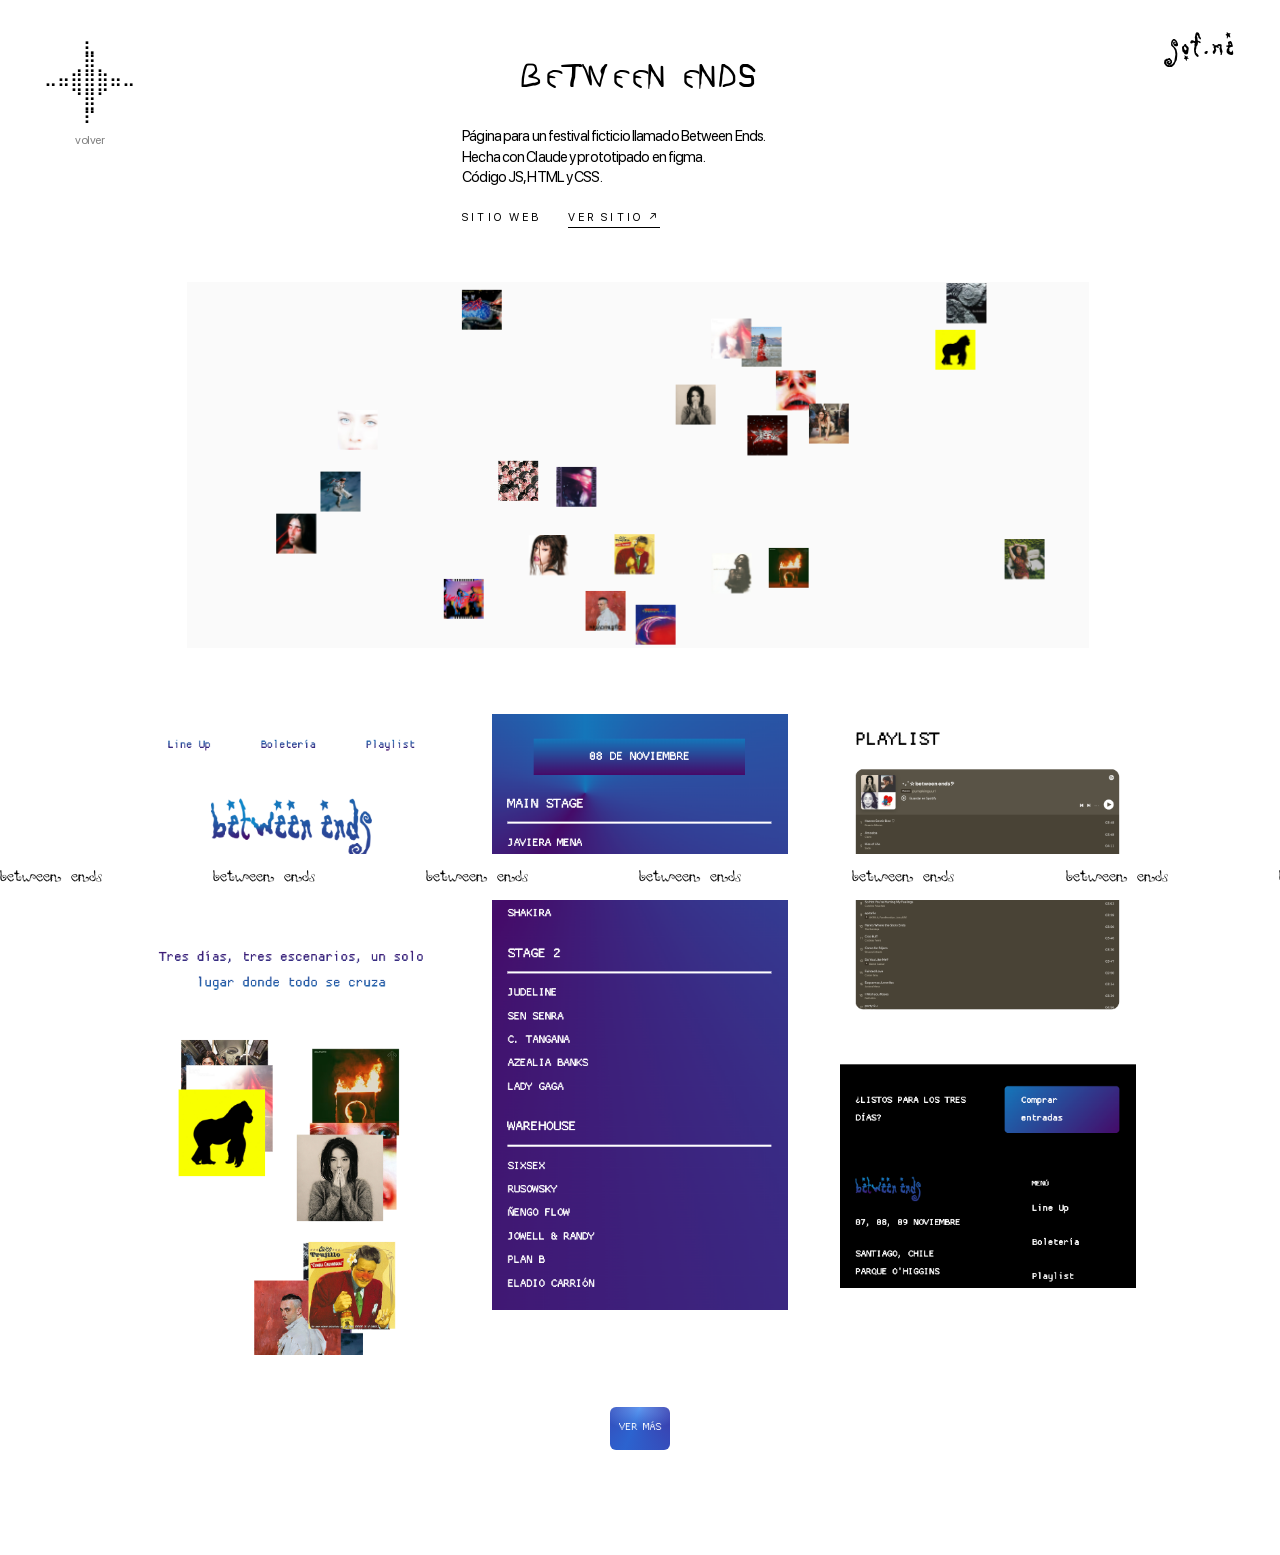
==== commit 28876917: "Add files via upload" ====
--- a/between-ends.html
+++ b/between-ends.html
@@ -25,7 +25,7 @@
       <header class="project__head">
         <h1 class="project__title">BETWEEN ENDS</h1>
         <p class="project__desc">Página para un festival ficticio llamado Between Ends.<br>Hecha con Claude y prototipado en figma.<br>Código JS, HTML y CSS.</p>
-        <p class="project__ficha"><span class="project__tipo">sitio web</span><span>ux / ui</span><span>figma</span><span>html · css · js</span><a href="https://sofi3matus.github.io/between-ends/" target="_blank" rel="noopener">ver sitio ↗</a></p>
+        <p class="project__ficha"><span class="project__tipo">sitio web</span><a href="https://sofi3matus.github.io/between-ends/" target="_blank" rel="noopener">ver sitio ↗</a></p>
       </header>
 
       <!-- portadas que rebotan (la misma animación de tu sitio between ends) -->
--- a/styles.css
+++ b/styles.css
@@ -417,12 +417,16 @@
    ========================================================= */
 /* ficha de cada proyecto (igual en todas): qué es, con qué se hizo y su enlace */
 .project__ficha {
-  display: flex; flex-wrap: wrap; justify-content: center; gap: .6em 2.2em;
-  margin: calc(40 * var(--u)) auto 0;
-  font-size: max(10px, calc(14 * var(--u)));
+  /* una línea más del texto: alineada a su borde izquierdo, con lo que es y su enlace */
+  display: flex; flex-wrap: wrap; gap: .5em 2.4em;
+  margin: calc(30 * var(--u)) auto 0;
+  font-size: max(11px, calc(15 * var(--u)));
   text-transform: uppercase; letter-spacing: .28em;
-  color: var(--grey-text);
-}
+  text-align: left;
+}
+.ewu .project__ficha { width: calc(770 * var(--u)); }
+.be .project__ficha  { width: calc(480 * var(--u)); margin-left: calc(624 * var(--u)); }
+.fam .project__ficha { width: calc(505 * var(--u)); }
 .project__tipo { color: var(--ink); }
 .project__ficha a { color: var(--ink); border-bottom: 1px solid currentColor; padding-bottom: 2px; transition: letter-spacing .4s; }
 .project__ficha a:hover { letter-spacing: .36em; }
@@ -837,6 +841,7 @@
   .be .project__desc,
   .fam .project__desc { width: min(560px, 80vw); }
   .be .project__desc { margin-left: auto; }
+  .ewu .project__ficha, .be .project__ficha, .fam .project__ficha { width: min(560px, 80vw); margin-left: auto; }
   .about__text { width: calc(500 * var(--u)); }
   .about__img--card { left: calc(270 * var(--u)); }   /* deja espacio al volver */
 }
@@ -936,7 +941,7 @@
   .fam .project__desc,
   .fam__manifiesto { width: auto; margin: 56px 16px 0; }
   .fam__texto { font-size: 15px; }
-  .project__ficha { margin: 26px 20px 0; gap: .5em 1.4em; letter-spacing: .2em; }
+  .ewu .project__ficha, .be .project__ficha, .fam .project__ficha { width: auto; margin: 20px calc(37 * var(--m)) 0 calc(48 * var(--m)); gap: .5em 1.6em; letter-spacing: .22em; }
   .project__head .project__desc { margin: calc(34 * var(--m)) calc(37 * var(--m)) 0 calc(48 * var(--m)); font-size: max(14px, calc(15 * var(--m))); }
   .fam-juego { margin-bottom: 60px !important; }
 
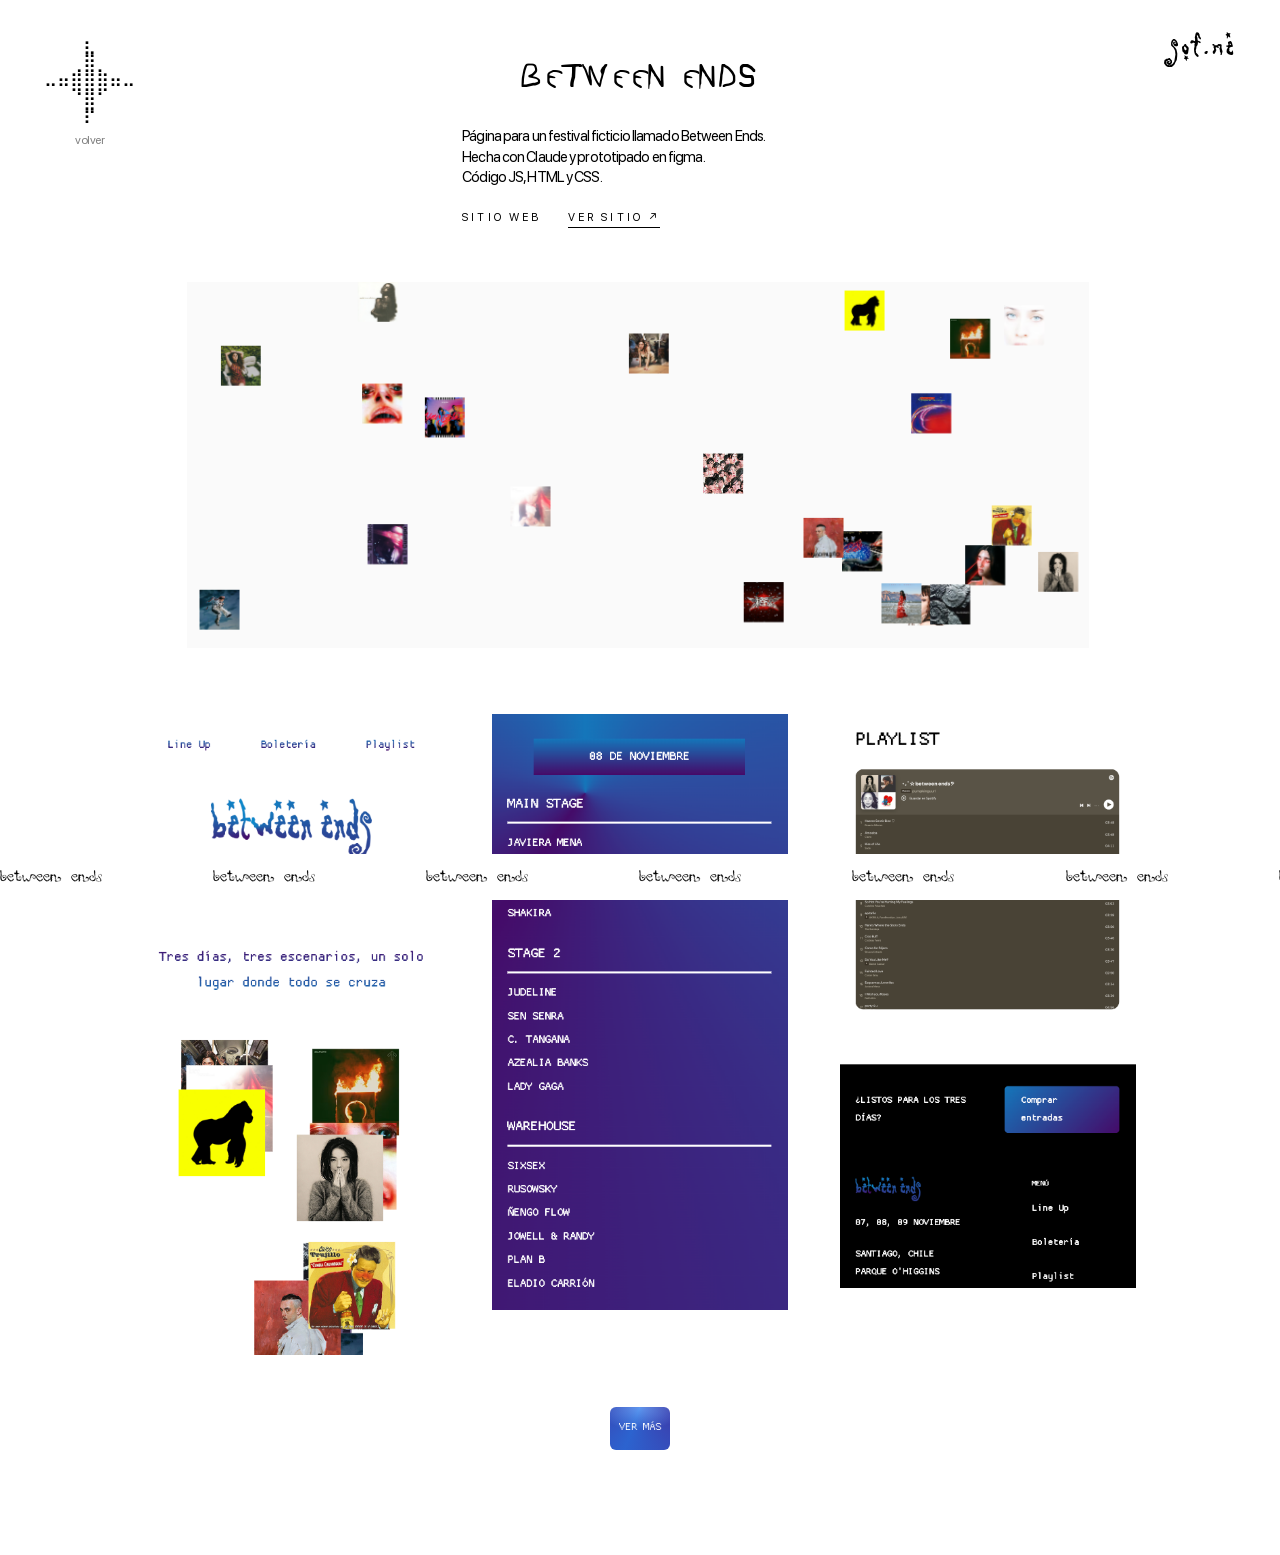
==== commit 0f7801bf: "Add files via upload" ====
--- a/between-ends.html
+++ b/between-ends.html
@@ -7,7 +7,7 @@
   <meta name="description" content="Between Ends: página para un festival ficticio, hecha con Claude y prototipada en Figma.">
   <link rel="preload" href="fonts/BlinkMacSystemFont.ttf" as="font" type="font/ttf" crossorigin>
   <link rel="icon" href="assets/espada-cursor.png" type="image/png">
-  <link rel="stylesheet" href="styles.css">
+  <link rel="stylesheet" href="styles.css?v=1124b">
 </head>
 <body>
   <div class="sword" aria-hidden="true"><img src="assets/espada.png" alt=""></div>
@@ -66,6 +66,6 @@
     </section>
   </main>
 
-  <script src="script.js"></script>
+  <script src="script.js?v=1124b"></script>
 </body>
 </html>
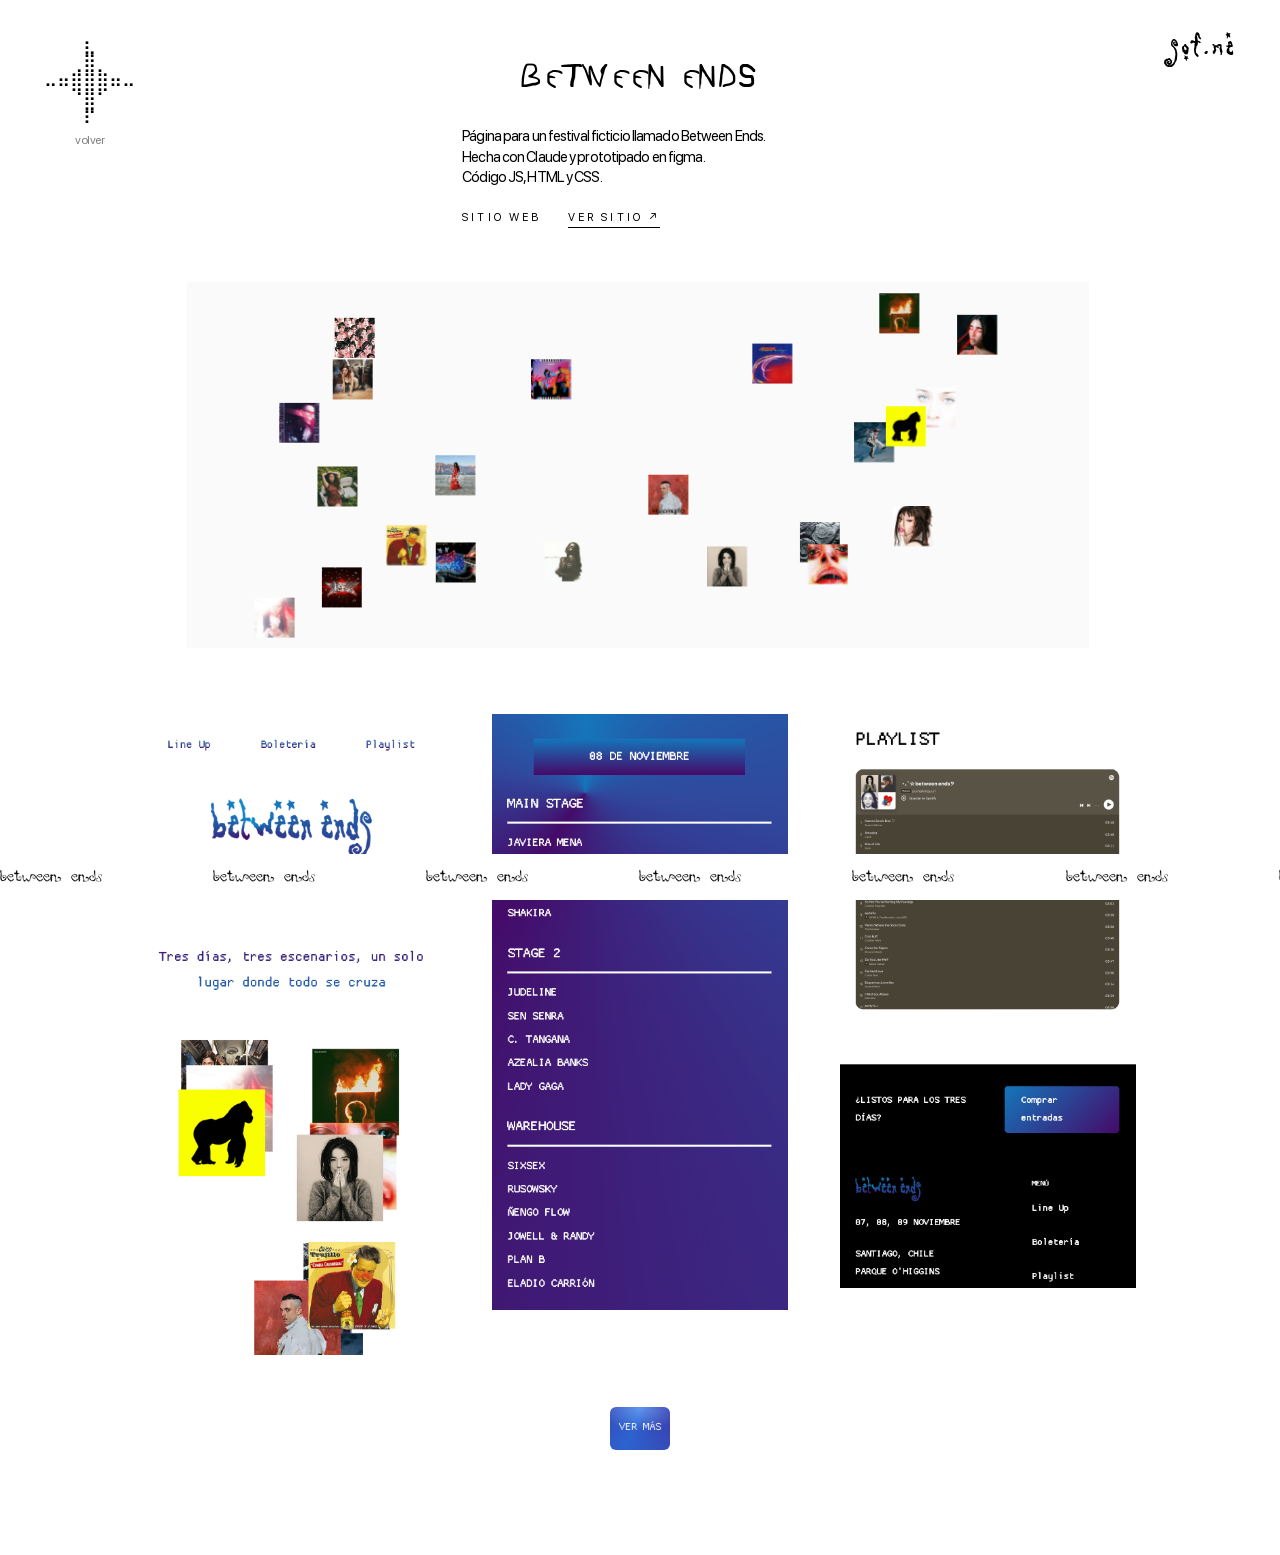
==== commit 9d120e22: "Add files via upload" ====
--- a/between-ends.html
+++ b/between-ends.html
@@ -7,7 +7,7 @@
   <meta name="description" content="Between Ends: página para un festival ficticio, hecha con Claude y prototipada en Figma.">
   <link rel="preload" href="fonts/BlinkMacSystemFont.ttf" as="font" type="font/ttf" crossorigin>
   <link rel="icon" href="assets/espada-cursor.png" type="image/png">
-  <link rel="stylesheet" href="styles.css?v=1124b">
+  <link rel="stylesheet" href="styles.css?v=1124f">
 </head>
 <body>
   <div class="sword" aria-hidden="true"><img src="assets/espada.png" alt=""></div>
@@ -66,6 +66,6 @@
     </section>
   </main>
 
-  <script src="script.js?v=1124b"></script>
+  <script src="script.js?v=1124f"></script>
 </body>
 </html>
--- a/styles.css
+++ b/styles.css
@@ -855,6 +855,42 @@
   .about__img--card { left: calc(310 * var(--u)); }
 }
 
+/* ===== PROPUESTA PILA 3D (playlist) — borrar este bloque si no se queda ===== */
+.pila {
+  --carta: calc(86 * var(--u));
+  --paso-x: calc(27 * var(--u));      /* cuánto se corre cada carta hacia la derecha */
+  --paso-y: calc(-13 * var(--u));      /* y hacia arriba */
+  --paso-z: -46px;                     /* y hacia el fondo */
+  position: absolute;
+  left: calc(1410 * var(--u));
+  top: calc(785 * var(--u));
+  width: calc(320 * var(--u));
+  height: calc(170 * var(--u));
+  perspective: 900px;
+  perspective-origin: 0% 40%;
+}
+.pila__carta {
+  position: absolute;
+  left: 0; bottom: 0;
+  width: var(--carta);
+  aspect-ratio: 1;
+  transform-style: preserve-3d;
+  transform:
+    translate3d(calc(var(--p) * var(--paso-x)), calc(var(--p) * var(--paso-y)), calc(var(--p) * var(--paso-z)))
+    rotateY(-32deg);
+  opacity: calc(.86 - var(--p) * .06);
+  z-index: calc(20 - var(--p));
+  outline: 1px solid rgba(0, 0, 0, .12);
+  box-shadow: 0 10px 18px -12px rgba(0, 0, 0, .35);
+  transition: transform .9s cubic-bezier(.3, 1.25, .5, 1), opacity .9s;
+}
+.pila__carta img { display: block; width: 100%; height: 100%; object-fit: cover; }
+/* la que se va: sale hacia adelante y se desvanece */
+.pila__carta.is-saliendo { transform: translate3d(calc(-1 * var(--paso-x)), 30px, 80px) rotateY(-32deg); opacity: 0; transition-duration: .5s; }
+/* al pasar el cursor la pila se abre un poco, como en un fichero */
+.pila:hover { --paso-x: calc(36 * var(--u)); --paso-z: -60px; }
+/* ===== fin PILA 3D ===== */
+
 /* =========================================================
    CELULAR  (≤ 640px) — todo pasa a una columna
    ========================================================= */
@@ -890,6 +926,8 @@
     transform-origin: center;
   }
   @keyframes wiggle { 0%, 100% { transform: translateX(-50%) rotate(0); } 50% { transform: translateX(-50%) rotate(-3deg) scale(1.03); } }
+
+  .pila { left: 50%; top: calc(690 * var(--m)); translate: -31% 0; width: calc(240 * var(--m)); height: calc(160 * var(--m)); --carta: calc(96 * var(--m)); --paso-x: calc(16 * var(--m)); --paso-y: calc(-8 * var(--m)); }
 
   /* un solo dibujo braille, al centro y más grande */
   .braille--right { display: none; }
